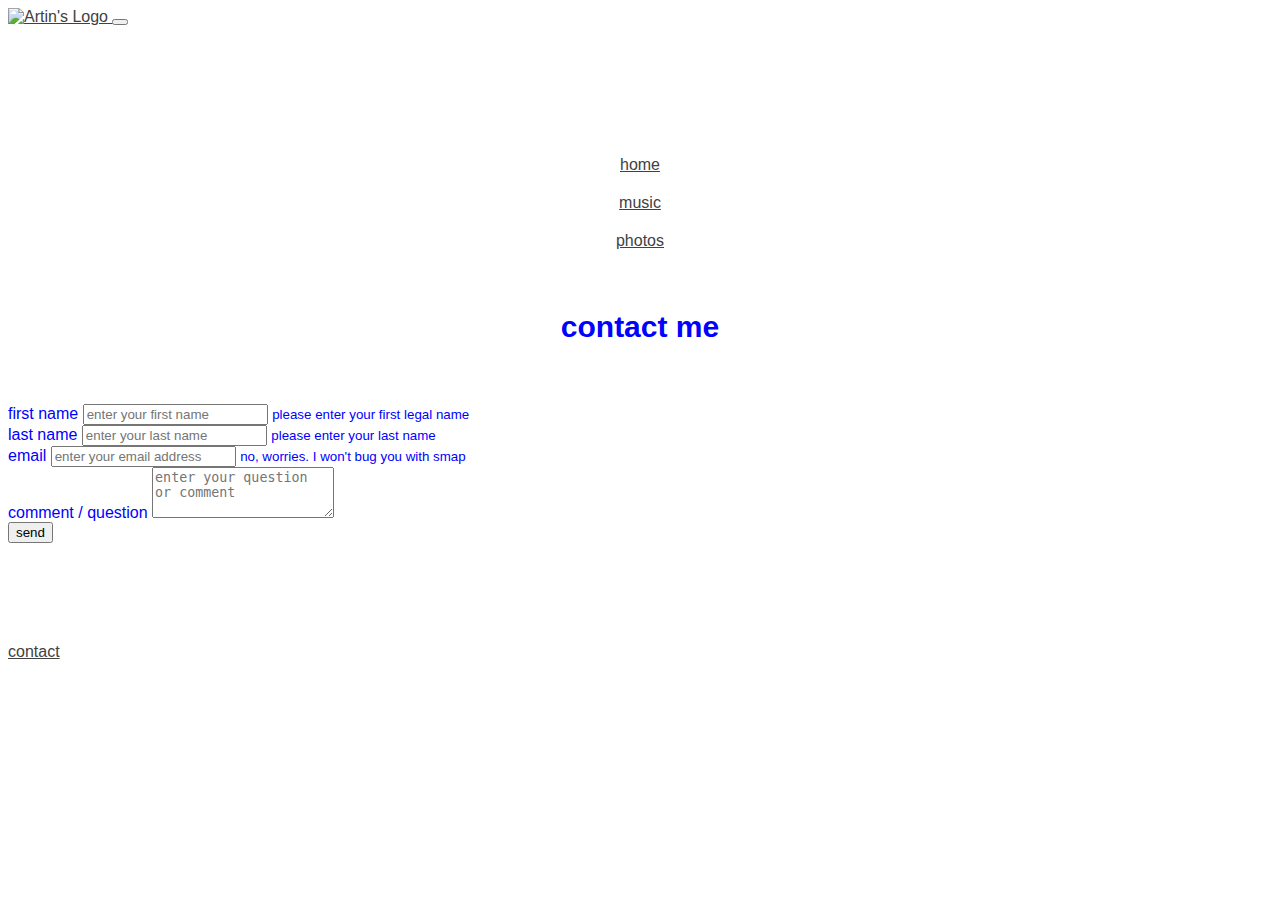
==== contact.html @ abbd3892 "Remove SU, About pages, cleaned Contact, Photos" ====
<!DOCTYPE html>
<!-- Project 0: Artin Bogdanov: -->
<!--July 3, 2018-->

<!--This is responsive mobile-friendly Contact page. Which contains Forms to contact Artin Bogdanov-->


<html>
    <head>
        <!--Link Bootstrap-->
        <link rel="stylesheet" href="https://stackpath.bootstrapcdn.com/bootstrap/4.1.1/css/bootstrap.min.css" integrity="sha384-WskhaSGFgHYWDcbwN70/dfYBj47jz9qbsMId/iRN3ewGhXQFZCSftd1LZCfmhktB" crossorigin="anonymous">
        <script src="https://stackpath.bootstrapcdn.com/bootstrap/4.1.1/js/bootstrap.min.js" integrity="sha384-smHYKdLADwkXOn1EmN1qk/HfnUcbVRZyYmZ4qpPea6sjB/pTJ0euyQp0Mk8ck+5T" crossorigin="anonymous"></script>

        <!--Link internal CSS-->
        <link rel="stylesheet" href="style.css">

        <title>Contact Artin Bogdanov</title>
    </head>
    <body>
        <!--Top-Nav Bar Universal -->
        <nav class="navbar navbar-light bg-light sticky-top navbar-expand-lg" id="main-nav">

            <!--Top-nav logo / branding-->
            <a class="navbar-brand" href="index.html">
                <img class="nav_logo" src="imgs/cube.png" alt="Artin's Logo" style="max-width:200px">
            </a>

            <!--Hamburger menu for mobile-->
            <button class="navbar-toggler" type="button" data-toggle="collapse" data-target="#navbarTogglerDemo02" aria-controls="navbarTogglerDemo02" aria-expanded="false" aria-label="Toggle navigation">
                <span class="navbar-toggler-icon"></span>
            </button>

            <!--Top-Nav bar links-->
            <div class="collapse navbar-collapse" id="navbarTogglerDemo02">
                <ul class="navbar-nav mr-auto mt-2 mt-lg-0">
                    <li class="nav-item">
                        <a class="nav-link" href="index.html">home</a>
                    </li>
                    <!--<li class="nav-item">-->
                    <!--    <a class="nav-link" href="su_exp.html">start-up</a>-->
                    <!--</li>-->
                    <li class="nav-item">
                        <a class="nav-link" href="music_exp.html">music</a>
                    </li>
                    <li class="nav-item">
                        <a class="nav-link" href="photo_exp.html">photos</a>
                    </li>
                </ul>
            </div>
        </nav>

        <!--Page's headline-->
        <h1>contact me</h1>

        <!--Input forms-->
        <div class="container">
            <form class="form-group">
                <div class="form-row">

                    <!--First name input form-->
                    <div class="col-md-6">
                        <label for="InputFirstName">first name</label>
                        <input type="text" name="First Name" class="form-control" placeholder="enter your first name" aria-describedby="FNHelp" id="InputFirstName"/>
                        <small id="FNHelp" class="form-text text-muted">please enter your first legal name</small>
                    </div>

                    <!--Last name input form-->
                    <div class="col-md-6">
                        <label for="InputLastName">last name</label>
                        <input type="text" name="Last Name" class="form-control" placeholder="enter your last name" aria-describedby="LNHelp" id="InputLastName">
                        <small id="LNHelp" class="form-text text-muted">please enter your last name</small>
                    </div>
                </div>

                <!--Email address input form-->
                <div class="form-group">
                    <label for="InputEmailAddress">email</label>
                    <input type="email" name="email" class="form-control" placeholder="enter your email address" aria-describedby="EmailHelp" id="InputEmail">
                    <small id="EmailHelp" class="form-text text-muted">no, worries. I won't bug you with smap</small>
                </div>

                <!--Comment/Question input text area-->
                <div class="form-group">
                    <label for="TextArea">comment / question</label>
                    <textarea class="form-control" id="exampleFormControlTextarea1" rows="3" placeholder="enter your question or comment"></textarea>
                </div>
                <button class="btn btn-primary" type="Submit">send</button>
            </form>
        </div>

        <!--Footer-->
        <div class="footer">
            <nav class="navbar fixed-bottom bg-white">
                <a class="nav-link" href="contact.html">contact</a>
                <!--<a class="nav-link" href="about.html">contact</a>-->
            </nav>
        </div>
    <body>
</html>
---- style.css ----
html {
  background: white;
  color: blue;
}

html {
  font-family: "Andale Mono", sans-serif;
}

.home-center {
  text-align: center;
  font-family: "Andale Mono", sans-serif;
}

body {
  font-family: "Andale Mono", sans-serif;
}

h1 {
  font-size: 30px;
  margin: 60px 0px 60px 0px;
  text-align: center;
  font-family: "Andale Mono", sans-serif;
}

#h1_home {
  margin: 160px 0px 0px 0px;
}

h4 {
  font-size: 20px;
  margin: 0px;
  margin-bottom: 80px;
  text-align: center;
  font-family: "Andale Mono", sans-serif;
  color: #414142;
}

ul {
  margin: 120px 0px 0px 0px;
  list-style-type: none;
  padding: 0px;
  color: #414142;
  text-align: center;
  font-family: "Andale Mono", sans-serif;
}

li {
  margin: 20px;
  color: red;
}

img {
  width: 400px;
  content: center;
  margin-bottom: 10px;
}

footer {
  margin-top: 250px;
}

.footer {
  margin: 100px 0px 0px 0px;
}

@media print {
  nav {
    display: none;
  }
}
@media (max-width: 499px) {
  img {
    width: 350px;
  }
}
a:link {
  color: #414142;
  text-decoration-color: #414142;
}
a:hover {
  color: black;
  text-decoration: underline;
}
a:active {
  color: #D0021B;
  text-decoration-color: #414142;
}
a:visited {
  color: #414142;
}

/*# sourceMappingURL=style.css.map */

/*# sourceMappingURL=style.css.map */
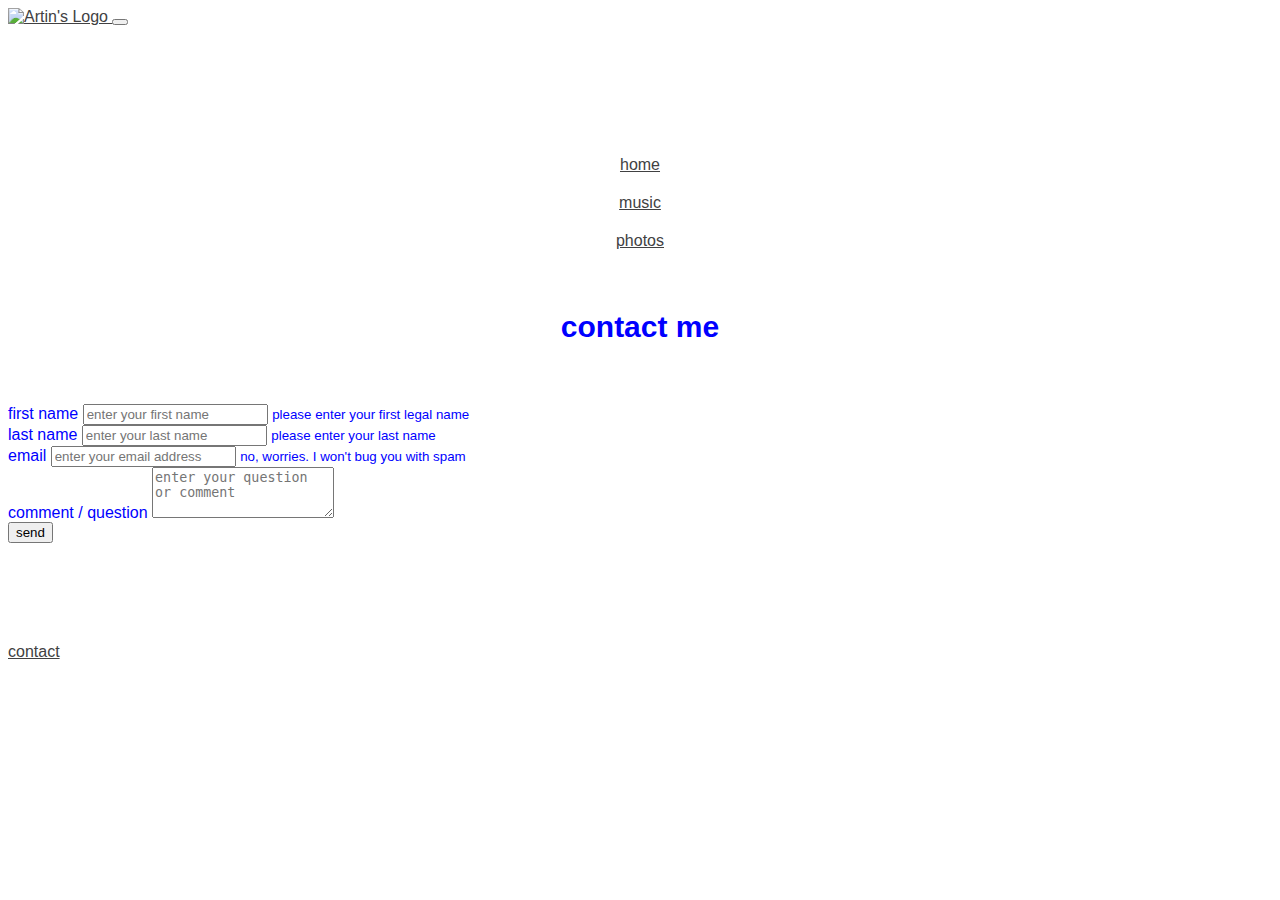
==== commit 648f3f00: "fixed spelling error" ====
--- a/contact.html
+++ b/contact.html
@@ -76,7 +76,7 @@
                 <div class="form-group">
                     <label for="InputEmailAddress">email</label>
                     <input type="email" name="email" class="form-control" placeholder="enter your email address" aria-describedby="EmailHelp" id="InputEmail">
-                    <small id="EmailHelp" class="form-text text-muted">no, worries. I won't bug you with smap</small>
+                    <small id="EmailHelp" class="form-text text-muted">no, worries. I won't bug you with spam</small>
                 </div>
 
                 <!--Comment/Question input text area-->
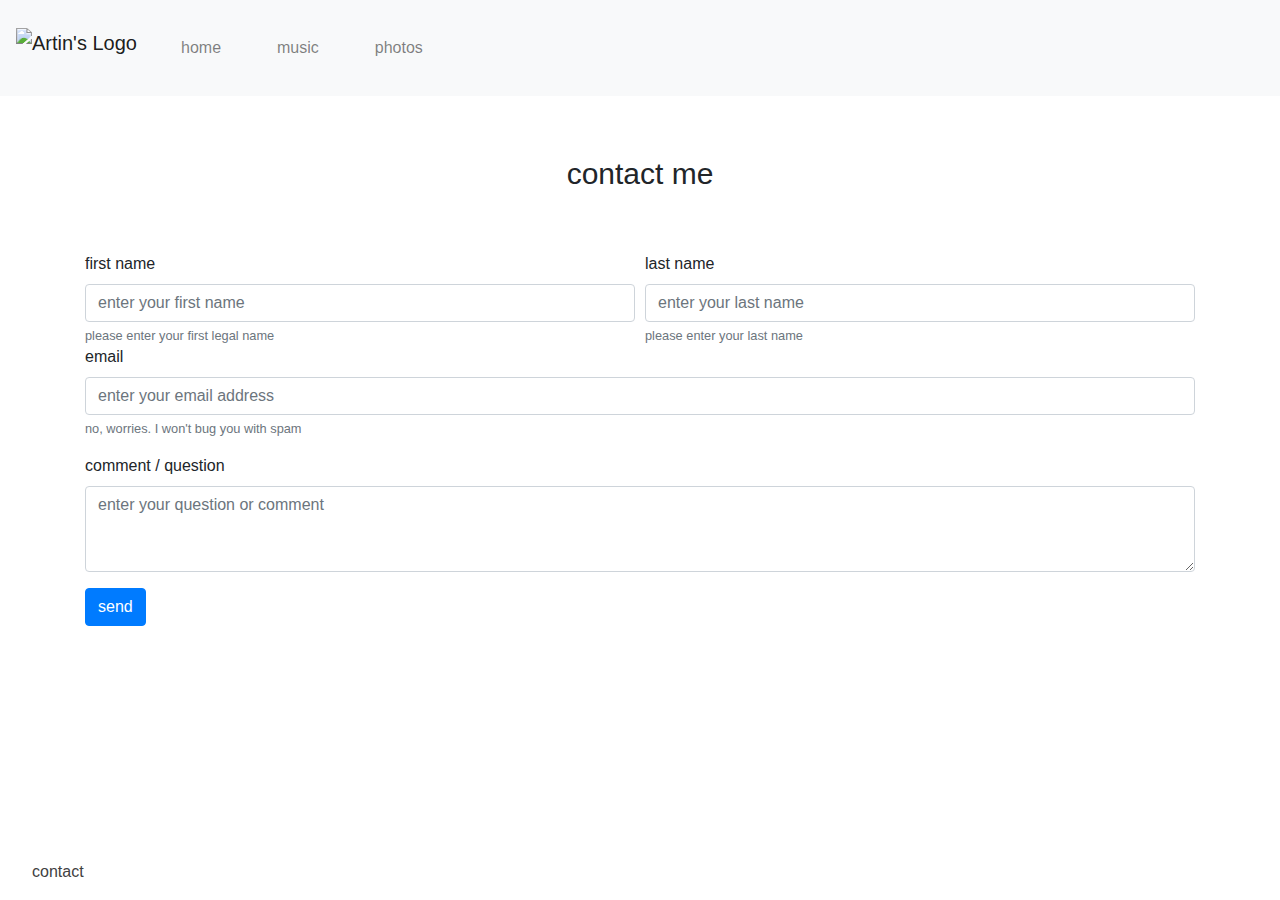
==== commit 369804d7: "update nav-bar with better functioning hamburger menu" ====
--- a/contact.html
+++ b/contact.html
@@ -7,30 +7,33 @@
 
 <html>
     <head>
-        <!--Link Bootstrap-->
         <link rel="stylesheet" href="https://stackpath.bootstrapcdn.com/bootstrap/4.1.1/css/bootstrap.min.css" integrity="sha384-WskhaSGFgHYWDcbwN70/dfYBj47jz9qbsMId/iRN3ewGhXQFZCSftd1LZCfmhktB" crossorigin="anonymous">
         <script src="https://stackpath.bootstrapcdn.com/bootstrap/4.1.1/js/bootstrap.min.js" integrity="sha384-smHYKdLADwkXOn1EmN1qk/HfnUcbVRZyYmZ4qpPea6sjB/pTJ0euyQp0Mk8ck+5T" crossorigin="anonymous"></script>
+        <script src="https://cdnjs.cloudflare.com/ajax/libs/jquery/2.1.3/jquery.min.js"></script>
+        <script src="https://cdnjs.cloudflare.com/ajax/libs/twitter-bootstrap/4.1.1/js/bootstrap.min.js"></script>
+        <link rel="stylesheet" href="https://cdnjs.cloudflare.com/ajax/libs/twitter-bootstrap/4.1.1/css/bootstrap.min.css">
+        <link rel="stylesheet" href="style.css">
+        <title>
+            contact Artin Bogdanov
+        </title>
+    <head>
+    <body id="photos">
 
-        <!--Link internal CSS-->
-        <link rel="stylesheet" href="style.css">
-
-        <title>Contact Artin Bogdanov</title>
-    </head>
-    <body>
-        <!--Top-Nav Bar Universal -->
+        <!-- Top Navigation bar with links.  -->
         <nav class="navbar navbar-light bg-light sticky-top navbar-expand-lg" id="main-nav">
 
             <!--Top-nav logo / branding-->
             <a class="navbar-brand" href="index.html">
-                <img class="nav_logo" src="imgs/cube.png" alt="Artin's Logo" style="max-width:200px">
+                <img id="nav_logo" src="imgs/cube.png" alt="Artin's Logo" style="max-width:200px">
             </a>
 
-            <!--Hamburger menu for mobile-->
-            <button class="navbar-toggler" type="button" data-toggle="collapse" data-target="#navbarTogglerDemo02" aria-controls="navbarTogglerDemo02" aria-expanded="false" aria-label="Toggle navigation">
+            <!-- Hamburger menu per lower screen. Responsive changes-->
+            <button class="navbar-toggler" type="button" data-toggle="collapse" data-target="#navbarTogglerDemo02" \
+            aria-controls="navbarTogglerDemo02" aria-expanded="false" aria-label="Toggle navigation">
                 <span class="navbar-toggler-icon"></span>
             </button>
 
-            <!--Top-Nav bar links-->
+            <!-- Top-Nav bar links -->
             <div class="collapse navbar-collapse" id="navbarTogglerDemo02">
                 <ul class="navbar-nav mr-auto mt-2 mt-lg-0">
                     <li class="nav-item">
